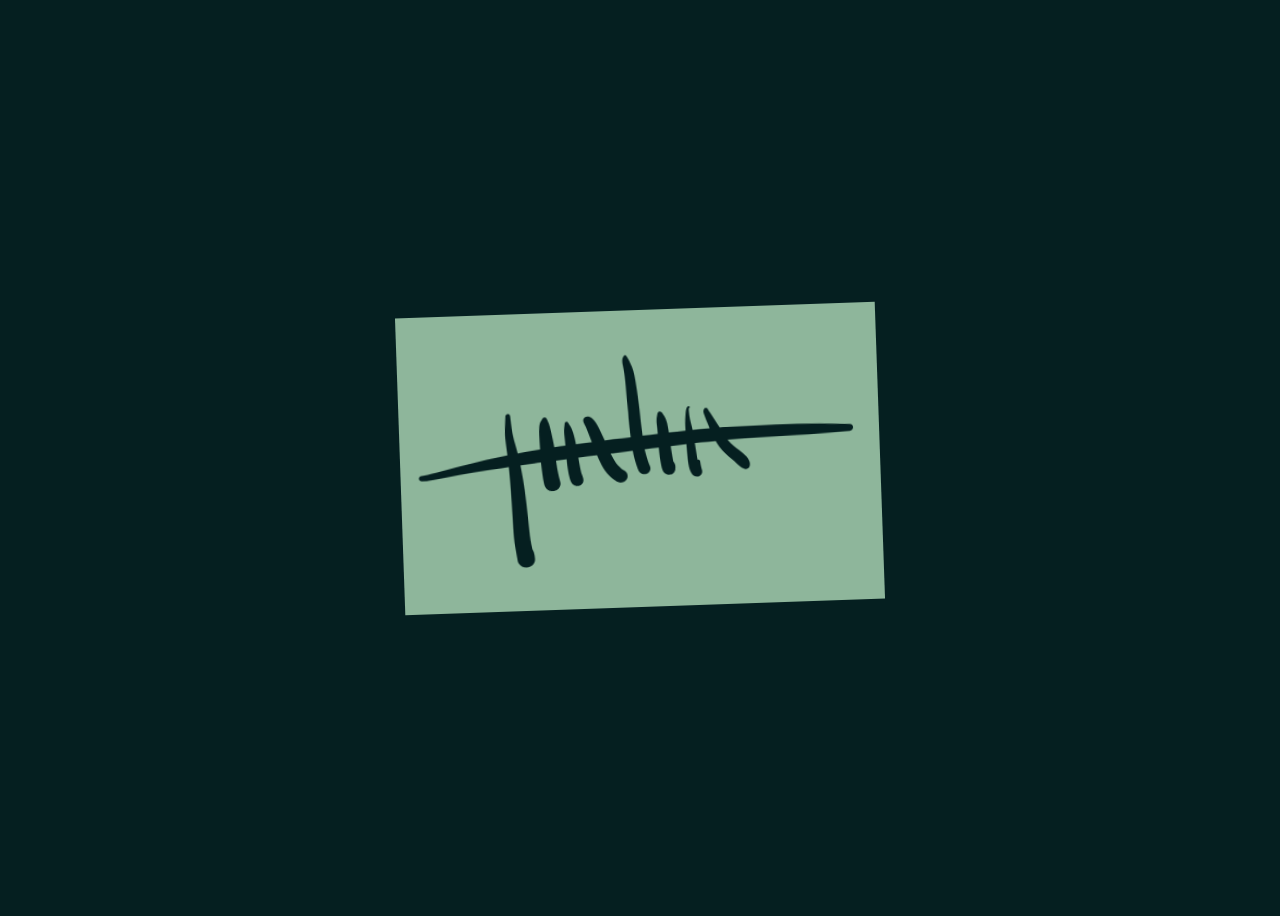
==== index.html @ 28f41bd2 "Made some fireflies!" ====
<!DOCTYPE html>
<html lang="en">

<head>
  <meta charset="UTF-8">
  <meta http-equiv="X-UA-Compatible" content="IE=edge">
  <meta name="viewport" content="width=device-width, initial-scale=1.0">
  <title>Visitekaartje van Justus Sturkenboom</title>

  <meta name="description" content="Visitekaartje van Justus Sturkenboom" />
  <link rel="canonical" href="https://justus.fdnd.nl/" />
  <meta name="robots" content="index, follow" />

  <link rel="stylesheet" href="">
  <link rel="stylesheet" href="./styles/style.css">

  <meta property="og:title" content="Visitekaartje van Justus Sturkenboom" />
  <meta property="og:description" content="Visitekaartje van Justus Sturkenboom" />
  <meta property="og:site_name" content="justus.fdnd.nl" />
  <meta property="og:url" content="https://justus.fdnd.nl" />
  <meta property="og:type" content="website" />
</head>

<body>

  <main>
    <article>

      <section>
        <img src="./assets/justus.svg" alt="De letters van het woord 'justus' op stylistische wijze gepresenteerd.. wow!">
      </section>

      <section>
        <h1>Justus Sturkenboom</h1>
        <p>Informaticus - Filosoof</p>
        <a href="mailto:j.p.sturkenboom@hva.nl">j.p.sturkenboom@hva.nl</a>
        <a href="tel:+31621157954">+316 2115 7954</a>
      </section>

    </article>
  </main>

  <script src="./scripts/main.js"></script>
</body>

</html>
---- styles/style.css ----
body {
  box-sizing: border-box;
  display: flex;
  background: #051F20;
  color: #051F20;
  min-height: 100vh;
  flex-flow: column nowrap;
  align-items: center;
  justify-content: center;
}

main {
  background-color: transparent;
  width: 30em;
  height: 18.541em;
  perspective: 1000px;
}

article {
  position: relative;
  width: 100%;
  height: 100%;
  text-align: center;
  transition: transform 0.2s ease-out;
  transform-style: preserve-3d;
}

main:hover article {
  transform: rotateY(180deg);
}

main:active article {
  transform: rotateY(180deg) rotateZ(2deg);
}

main section {
  position: absolute;
  width: 100%;
  height: 100%;
  display: flex;
  flex-flow: column nowrap;
  align-items: center;
  justify-content: center;
  backface-visibility: hidden;
}

main section:nth-of-type(1) {
  background: #8EB69B;
  transition: transform 0.4s;
  transform-style: preserve-3d;
  transform: rotateZ(-2deg);
}

main section:nth-of-type(2) {
  background: #DAF1DE;
  transform: rotateY(180deg) rotateZ(2deg);
}

main section h1,
main section p,
main section a {
  padding: .2em;
  margin: 0;
  font-size: 1.4em;
  color: #051F20;
}

.firefly {
  position: fixed;
  left: 50%;
  top: 50%;
  width: 0.4vw;
  height: 0.4vw;
  pointer-events: none;
  z-index: -5;
}

.firefly::before,
.firefly::after {
  content: '';
  position: absolute;
  width: 100%;
  height: 100%;
  border-radius: 50%;
  transform-origin: -10vw;
}

.firefly::before {
  background: black;
  opacity: 0.4;
  animation-name: drift;
  animation-duration: 5000ms;
  animation-timing-function: ease;
  animation-direction: normal;
  animation-iteration-count: infinite;
}

.firefly::after {
  background: white;
  opacity: 1;
  box-shadow: 0 0 0vw 0vw yellow;
  animation-name: drift, flash;
  animation-duration: 3000ms, 4500ms;
  animation-timing-function: ease, ease;
  animation-direction: normal, normal;
  animation-iteration-count: infinite, infinite;
}

@keyframes drift {
  0% {
    transform: rotate(0deg);
  }
  100% {
    transform: rotate(360deg);
  }
}

@keyframes flash {
  0% {
    opacity: 0;
    box-shadow: 0 0 0vw 0vw yellow;
  }
  5% {
    opacity: 1;
    box-shadow: 0 0 2vw 0.4vw yellow;
  }
  30% {
    opacity: 0;
    box-shadow: 0 0 0vw 0vw yellow;
  }
  100% {
    opacity: 0;
    box-shadow: 0 0 0vw 0vw yellow;
  }
}
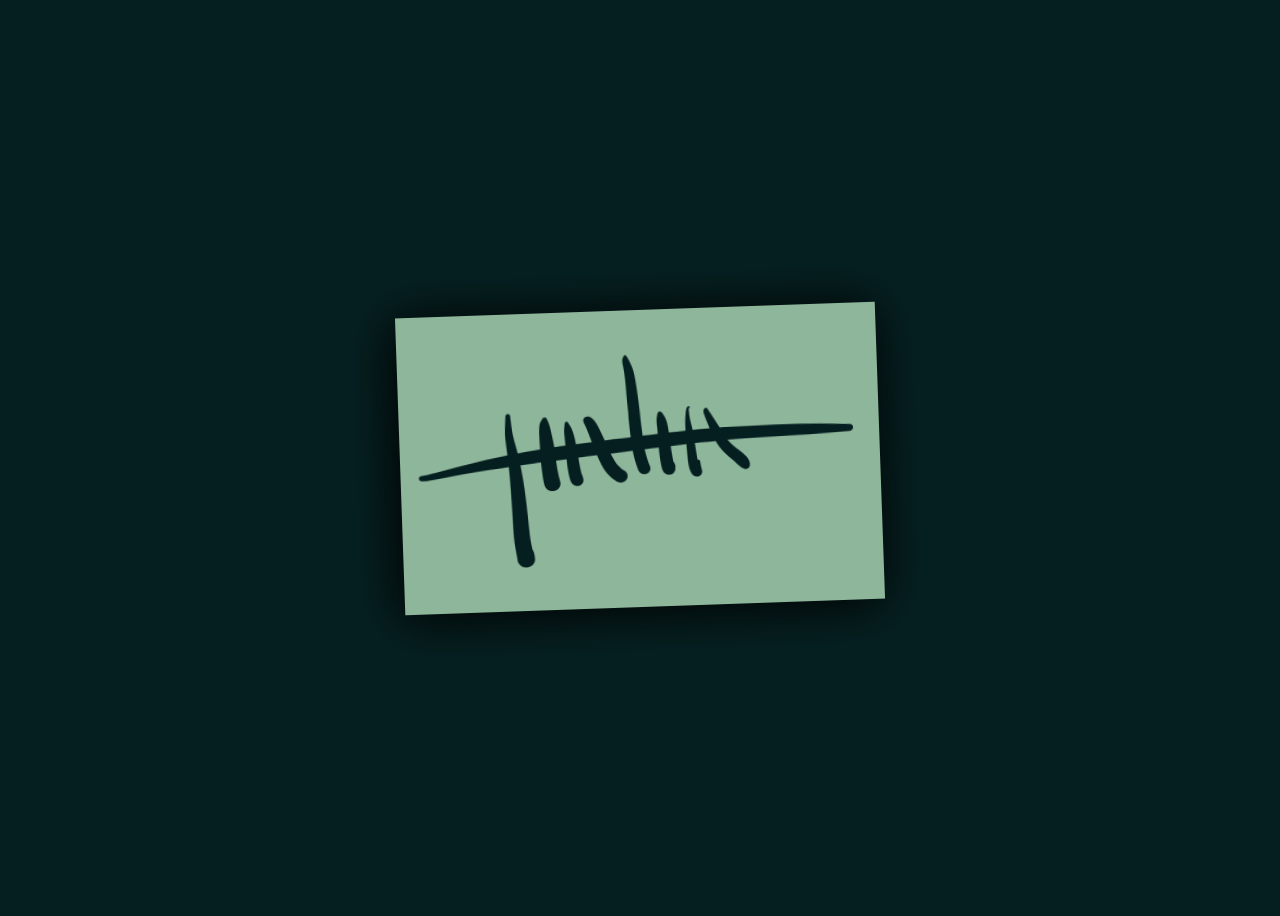
==== commit cb134abc: "shadow and some tweaking" ====
--- a/index.html
+++ b/index.html
@@ -11,7 +11,9 @@
   <link rel="canonical" href="https://justus.fdnd.nl/" />
   <meta name="robots" content="index, follow" />
 
-  <link rel="stylesheet" href="">
+  <link rel="preconnect" href="https://fonts.googleapis.com">
+  <link rel="preconnect" href="https://fonts.gstatic.com" crossorigin>
+  <link href="https://fonts.googleapis.com/css2?family=EB+Garamond&display=swap" rel="stylesheet">
   <link rel="stylesheet" href="./styles/style.css">
 
   <meta property="og:title" content="Visitekaartje van Justus Sturkenboom" />
@@ -33,8 +35,8 @@
       <section>
         <h1>Justus Sturkenboom</h1>
         <p>Informaticus - Filosoof</p>
-        <a href="mailto:j.p.sturkenboom@hva.nl">j.p.sturkenboom@hva.nl</a>
-        <a href="tel:+31621157954">+316 2115 7954</a>
+        <p>j.p.sturkenboom@hva.nl</p>
+        <p>+316 2115 7954</p>
       </section>
 
     </article>
--- a/styles/style.css
+++ b/styles/style.css
@@ -2,6 +2,7 @@
   box-sizing: border-box;
   display: flex;
   background: #051F20;
+  font-family: 'EB Garamond', serif;
   color: #051F20;
   min-height: 100vh;
   flex-flow: column nowrap;
@@ -14,6 +15,7 @@
   width: 30em;
   height: 18.541em;
   perspective: 1000px;
+  user-select: none;
 }
 
 article {
@@ -42,6 +44,7 @@
   align-items: center;
   justify-content: center;
   backface-visibility: hidden;
+  box-shadow: -.2em .2em 3em .1em #000;
 }
 
 main section:nth-of-type(1) {
@@ -97,7 +100,7 @@
 
 .firefly::after {
   background: white;
-  opacity: 1;
+  opacity: 0;
   box-shadow: 0 0 0vw 0vw yellow;
   animation-name: drift, flash;
   animation-duration: 3000ms, 4500ms;
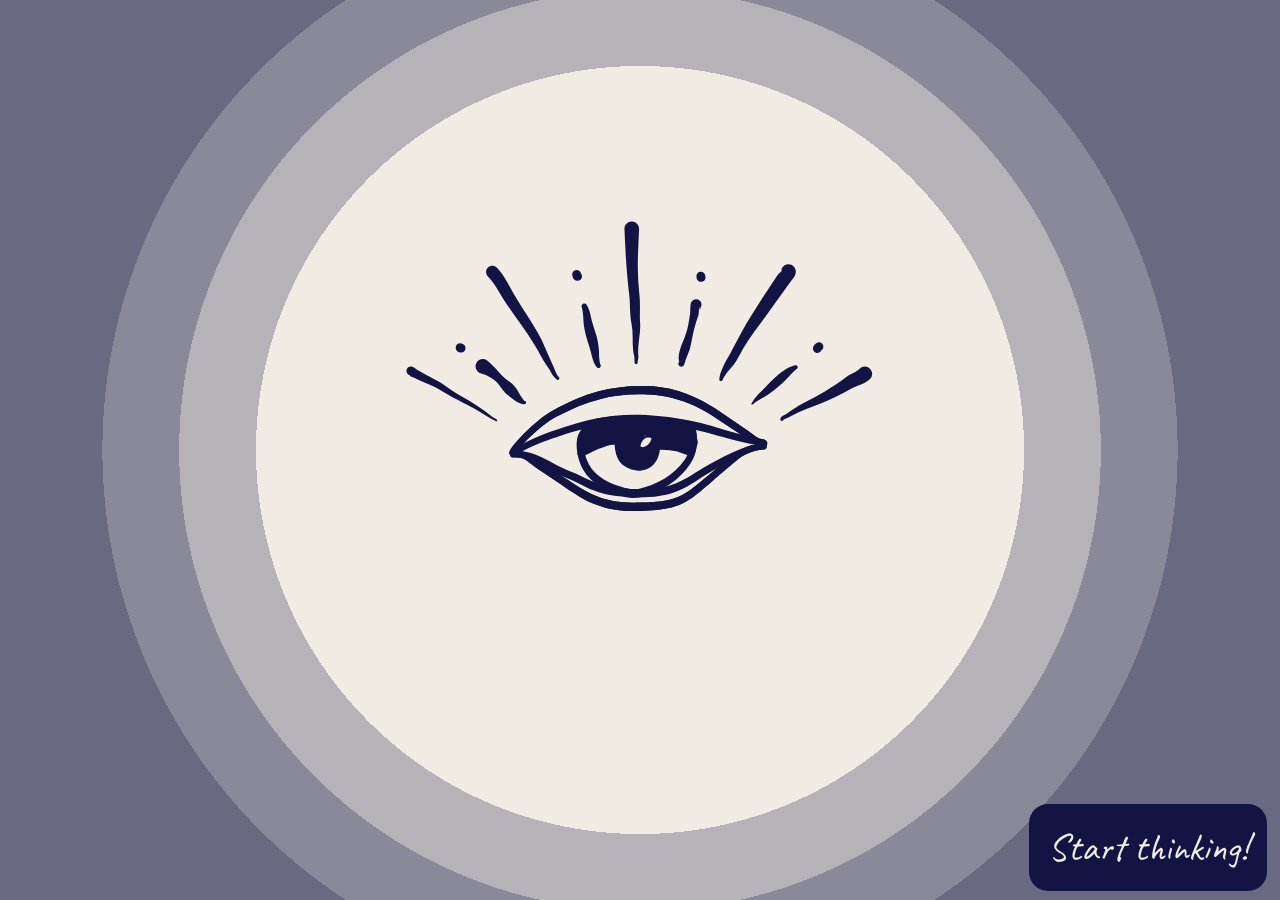
==== commit 155c0751: "Put too much time is this new version..." ====
--- a/index.html
+++ b/index.html
@@ -1,48 +1,353 @@
 <!DOCTYPE html>
-<html lang="en">
-
-<head>
-  <meta charset="UTF-8">
-  <meta http-equiv="X-UA-Compatible" content="IE=edge">
-  <meta name="viewport" content="width=device-width, initial-scale=1.0">
-  <title>Visitekaartje van Justus Sturkenboom</title>
-
-  <meta name="description" content="Visitekaartje van Justus Sturkenboom" />
-  <link rel="canonical" href="https://justus.fdnd.nl/" />
-  <meta name="robots" content="index, follow" />
-
-  <link rel="preconnect" href="https://fonts.googleapis.com">
-  <link rel="preconnect" href="https://fonts.gstatic.com" crossorigin>
-  <link href="https://fonts.googleapis.com/css2?family=EB+Garamond&display=swap" rel="stylesheet">
-  <link rel="stylesheet" href="./styles/style.css">
-
-  <meta property="og:title" content="Visitekaartje van Justus Sturkenboom" />
-  <meta property="og:description" content="Visitekaartje van Justus Sturkenboom" />
-  <meta property="og:site_name" content="justus.fdnd.nl" />
-  <meta property="og:url" content="https://justus.fdnd.nl" />
-  <meta property="og:type" content="website" />
-</head>
-
-<body>
-
-  <main>
-    <article>
-
-      <section>
-        <img src="./assets/justus.svg" alt="De letters van het woord 'justus' op stylistische wijze gepresenteerd.. wow!">
-      </section>
-
-      <section>
-        <h1>Justus Sturkenboom</h1>
-        <p>Informaticus - Filosoof</p>
-        <p>j.p.sturkenboom@hva.nl</p>
-        <p>+316 2115 7954</p>
-      </section>
-
-    </article>
-  </main>
-
-  <script src="./scripts/main.js"></script>
-</body>
-
-</html>+<html lang="nl">
+  <head>
+    <meta charset="UTF-8" />
+    <meta http-equiv="X-UA-Compatible" content="IE=edge" />
+    <meta name="viewport" content="width=device-width, initial-scale=1.0" />
+    <title>Visitekaartje van Justus Sturkenboom</title>
+
+    <meta name="description" content="Visitekaartje van Justus Sturkenboom" />
+    <meta name="robots" content="index, follow" />
+    <meta property="og:title" content="Visitekaartje van Justus Sturkenboom" />
+    <meta property="og:description" content="Visitekaartje van Justus Sturkenboom" />
+    <meta property="og:locale" content="nl_NL" />
+    <meta property="og:site_name" content="justus.fdnd.nl" />
+    <meta property="og:url" content="https://justus.fdnd.nl" />
+    <meta property="og:type" content="website" />
+
+    <link rel="canonical" href="https://justus.fdnd.nl/" />
+    <link rel="preconnect" href="https://fonts.googleapis.com" />
+    <link rel="preconnect" href="https://fonts.gstatic.com" crossorigin />
+    <link href="https://fonts.googleapis.com/css2?family=Caveat:wght@400;700&display=swap" rel="stylesheet" />
+    <link rel="stylesheet" href="./assets/style.css" />
+
+    <script src="./assets/scripts/main.js" defer></script>
+  </head>
+  <body>
+    <header>
+      <svg
+        viewBox="0 0 160 157"
+        style="
+          fill-rule: evenodd;
+          clip-rule: evenodd;
+          stroke-linecap: round;
+          stroke-linejoin: round;
+          stroke-miterlimit: 0.726744;
+        ">
+        <g transform="matrix(1,0,0,1,-18,-17)">
+          <g id="eye">
+            <g id="closed" transform="matrix(1,0,0,1,-51.7311,-44.2317)">
+              <g id="eyelid-closed">
+                <path
+                  d="M191.759,137.332C192.187,137.26 192.632,137.46 192.854,137.861C192.997,138.116 193.018,138.379 192.948,138.645C192.901,138.825 192.788,139.116 192.399,139.312C192.357,139.334 192.258,139.382 192.091,139.41C192.067,139.414 192.014,139.421 191.936,139.429C191.792,139.444 191.492,139.475 191.076,139.535C189.443,139.774 185.982,140.481 183.305,142.678C173.643,150.61 169.662,154.925 165.264,157.326C161.547,159.356 157.538,160.085 149.737,160.384C143.171,160.568 138.655,159.801 134.505,158.12C128.88,155.842 123.945,151.845 115.26,146.221C112.945,144.72 111.879,143.425 110.279,142.655C109.389,142.226 108.316,141.988 106.692,141.974C106.072,141.974 105.568,141.47 105.568,140.85C105.568,140.23 106.072,139.726 106.692,139.726C108.761,139.708 110.125,140.029 111.268,140.556C112.956,141.333 114.114,142.643 116.564,144.172C125.14,149.53 130.018,153.36 135.539,155.528C139.395,157.042 143.574,157.718 149.649,157.516C156.844,157.351 160.564,156.821 164.019,155.004C168.362,152.721 172.3,148.528 181.882,140.917C184.074,139.176 186.689,138.269 188.701,137.81C189.994,137.514 191.03,137.4 191.525,137.353C191.621,137.344 191.717,137.335 191.759,137.332Z"
+                  style="fill: rgb(19, 20, 68)" />
+                <g transform="matrix(-1,-1.22465e-16,1.22465e-16,-1,298.083,278.261)">
+                  <path
+                    d="M110.382,140.322C109.83,140.502 109.236,140.199 109.056,139.647C108.877,139.095 109.179,138.501 109.731,138.322C111.766,137.64 113.938,136.72 116.174,135.638C119.205,134.172 122.349,132.408 125.423,130.53C129.324,128.146 132.227,125.815 136.565,124.287C139.755,123.164 143.712,122.469 149.385,122.524C155.384,122.642 159.296,123.296 162.364,124.249C166.76,125.615 169.385,127.595 174.1,129.424C177.373,130.699 180.703,133.149 184.43,134.72C186.585,135.628 188.88,136.234 191.4,136.039C192.018,135.985 192.563,136.443 192.617,137.061C192.671,137.679 192.213,138.224 191.595,138.278C189.421,138.488 187.381,138.19 185.439,137.609C180.931,136.26 176.999,133.277 173.174,131.87C168.502,130.144 165.882,128.252 161.54,126.948C158.647,126.079 154.972,125.475 149.333,125.38C144.076,125.238 140.394,125.793 137.419,126.783C133.241,128.173 130.439,130.386 126.664,132.602C123.492,134.465 120.249,136.209 117.127,137.652C114.783,138.736 112.509,139.651 110.382,140.322Z"
+                    style="fill: rgb(19, 20, 68)" />
+                </g>
+                <path
+                  d="M190.625,135.785C190.785,135.801 191.874,135.91 192.254,136.077C192.868,136.347 193.182,136.801 193.177,137.422C193.177,138.043 192.674,138.546 192.053,138.546C191.703,138.546 191.39,138.385 191.184,138.134C190.996,138.117 190.707,138.092 190.526,138.073C190.173,138.038 189.865,137.957 189.651,137.852C189.114,137.59 188.376,137.143 187.617,136.655C186.536,135.959 185.41,135.176 184.818,134.767L176.139,128.997C173.292,127.112 169.548,124.793 164.807,123.076C161.253,121.789 157.134,120.839 152.399,120.689C146.405,120.43 141.234,120.982 136.421,122.189C131.203,123.498 126.402,125.57 121.434,128.216C119.758,129.109 118.165,130.176 116.661,131.338C115.114,132.533 113.658,133.827 112.3,135.135C111.255,136.141 110.005,137.438 108.996,138.598C108.148,139.572 107.441,140.394 107.333,140.807C107.189,141.37 106.616,141.71 106.054,141.567C105.492,141.424 105.151,140.851 105.294,140.288C105.41,139.819 105.978,138.901 106.825,137.845C107.92,136.48 109.474,134.796 110.739,133.539C112.134,132.153 113.631,130.781 115.225,129.509C116.815,128.24 118.502,127.074 120.28,126.09C125.396,123.259 130.35,121.029 135.75,119.591C140.785,118.25 146.208,117.603 152.506,117.794C157.573,118.006 161.977,119.056 165.765,120.484C170.718,122.35 174.611,124.849 177.568,126.876L186.186,132.821C186.758,133.23 187.845,134.015 188.891,134.714C189.533,135.143 190.158,135.542 190.625,135.785Z"
+                  style="fill: rgb(19, 20, 68)" />
+              </g>
+              <g id="burst-lower" transform="matrix(-1,-1.22465e-16,1.22465e-16,-1,298.88,279.508)">
+                <g transform="matrix(1,0,0,1,-0.452143,19.6418)">
+                  <path
+                    d="M149.462,89.957C149.557,90.248 149.398,90.561 149.108,90.656C148.817,90.75 148.504,90.592 148.409,90.301L148.322,88.196C148.111,87.428 147.984,86.643 147.898,85.84C147.586,82.909 147.973,79.812 147.37,76.963C147.162,75.914 147.019,74.857 146.943,73.789C146.778,71.479 146.873,69.145 146.555,66.861C146.305,65.006 146.147,63.138 145.979,61.265C145.813,59.408 145.648,57.551 145.523,55.683C145.275,51.988 145.117,48.287 144.949,44.59C144.949,43.21 146.069,42.09 147.449,42.09C148.829,42.09 149.949,43.21 149.949,44.59C149.754,48.98 149.471,53.376 149.501,57.766C149.52,60.671 149.697,63.562 149.998,66.431C150.127,67.488 150.19,68.554 150.214,69.624C150.236,70.574 150.244,71.527 150.232,72.479C150.216,73.84 150.162,75.194 150.286,76.547C150.513,79.568 149.726,82.711 149.627,85.776C149.603,86.5 149.611,87.212 149.701,87.921C149.722,88.087 149.731,88.284 149.708,88.497C149.651,89.021 149.394,89.682 149.462,89.957Z"
+                    style="fill: rgb(19, 20, 68)" />
+                </g>
+                <g transform="matrix(1,0,0,1,-0.452143,19.6418)">
+                  <path
+                    d="M170.981,71.29C170.958,71.277 170.932,71.264 170.902,71.25C170.663,71.143 170.519,71.451 170.426,71.897C170.311,71.976 170.186,72.042 170.053,72.092C170.171,72.058 170.293,72.019 170.411,71.974C170.269,72.722 170.257,73.789 170.186,73.984C169.696,75.493 169.164,76.976 168.751,78.518C168.566,79.21 168.422,79.914 168.277,80.622C167.94,82.267 167.649,83.926 167.23,85.615L165.881,89.001C165.807,89.233 165.54,90.238 165.393,90.623C164.8,92.165 163.509,91.478 163.381,90.885C163.29,90.644 163.298,90.391 163.384,90.168C163.496,90.175 163.541,90.059 163.55,89.887C163.658,89.758 163.799,89.654 163.967,89.591C163.984,89.584 164.002,89.578 164.019,89.573C163.85,89.606 163.676,89.683 163.551,89.879C163.569,89.467 163.385,88.744 163.388,88.586C163.421,87.879 163.527,87.178 163.696,86.473C163.846,85.844 164.069,85.232 164.245,84.62C165.016,82.774 165.751,80.982 166.268,79.129C166.481,78.367 166.637,77.593 166.782,76.82C167.005,75.638 167.155,74.459 167.354,73.276C167.409,72.894 167.361,70.862 167.553,70.092C167.862,68.856 168.902,68.655 169.413,68.618C170.405,68.618 171.209,69.423 171.209,70.414C171.209,70.732 171.126,71.031 170.981,71.29ZM163.533,89.908C163.538,89.898 163.545,89.888 163.551,89.879C163.551,89.881 163.55,89.884 163.55,89.887C163.544,89.894 163.538,89.901 163.533,89.908ZM163.533,89.908C163.516,89.937 163.501,89.967 163.487,90C163.483,90.009 163.464,90.026 163.441,90.047C163.468,89.998 163.498,89.952 163.533,89.908ZM163.384,90.168C163.383,90.168 163.382,90.168 163.381,90.168C163.311,90.162 163.386,90.096 163.441,90.047C163.419,90.086 163.401,90.127 163.384,90.168ZM170.981,71.29C171.352,71.51 170.922,71.783 170.411,71.974C170.416,71.948 170.421,71.922 170.426,71.897C170.654,71.74 170.845,71.533 170.981,71.29ZM164.471,89.538C164.586,89.555 164.697,89.592 164.799,89.648C164.684,89.575 164.572,89.542 164.471,89.538ZM169.509,72.207C169.477,72.209 169.445,72.21 169.413,72.21C169.439,72.211 169.471,72.211 169.509,72.207Z"
+                    style="fill: rgb(19, 20, 68)" />
+                </g>
+                <g transform="matrix(1,0,0,1,-0.452143,19.6418)">
+                  <path
+                    d="M198.341,59.164C198.342,59.179 198.343,59.191 198.343,59.202C198.343,59.189 198.343,59.175 198.343,59.162C198.601,58.876 198.731,58.618 198.488,58.478C198.476,58.472 198.465,58.466 198.454,58.462C198.77,57.443 199.721,56.702 200.843,56.702C202.223,56.702 203.343,57.822 203.343,59.202C203.338,59.661 203.202,60.333 202.768,61.036C202.368,61.684 201.568,62.549 201.227,63.042L196.503,69.573C194.972,71.738 193.422,73.911 191.843,76.073C190.288,78.203 188.681,80.292 187.231,82.495C185.999,84.367 184.871,86.302 183.822,88.278C183.354,89.17 182.793,90.124 182.097,91.016C181.165,92.212 180.059,93.284 179.269,94.48C178.926,94.999 178.619,95.494 178.411,96.028C178.338,96.343 178.023,96.539 177.708,96.466C177.393,96.393 177.197,96.078 177.271,95.763C177.382,94.486 177.857,93.187 178.461,91.849C178.86,90.963 179.286,90.082 179.767,89.238C180.229,88.425 180.744,87.673 181.104,86.92C181.782,85.525 182.536,84.169 183.267,82.8C184.359,80.755 185.422,78.701 186.608,76.706C188.563,73.418 190.686,70.241 192.685,67.027L197.151,60.325C197.323,60.056 197.967,59.58 198.341,59.164ZM198.341,59.164C198.328,58.953 198.239,58.386 198.454,58.462C198.386,58.684 198.347,58.919 198.343,59.162C198.343,59.163 198.342,59.164 198.341,59.164Z"
+                    style="fill: rgb(19, 20, 68)" />
+                </g>
+                <g transform="matrix(0.983055,0,0,0.969758,1.86673,23.4848)">
+                  <path
+                    d="M189.195,103.289C189.197,103.266 189.206,103.24 189.224,103.212C189.416,102.908 189.825,102.216 190.057,101.89C190.364,101.461 190.682,101.063 191.03,100.661C191.541,100.071 192.085,99.539 192.634,98.991C193.522,98.201 194.474,97.081 195.583,95.944C196.577,94.924 197.638,93.847 198.763,92.922C199.236,92.533 199.728,92.191 200.224,91.877C201.612,90.998 202.929,90.36 204.112,89.998C204.469,89.819 204.903,89.968 205.08,90.331C205.256,90.694 205.109,91.133 204.751,91.312C203.613,92.119 202.554,93.514 201.221,94.888C200.436,95.697 199.557,96.466 198.706,97.229C197.955,97.903 197.197,98.539 196.464,99.111C195.581,99.8 194.736,100.376 193.98,100.836L190.86,102.716C190.549,102.937 189.965,103.436 189.696,103.648C189.37,103.906 189.069,103.671 189.064,103.631C189.023,103.498 189.081,103.356 189.195,103.289Z"
+                    style="fill: rgb(19, 20, 68)" />
+                </g>
+                <g transform="matrix(1,0,0,1,-0.452143,19.6418)">
+                  <path
+                    d="M199.18,109.54C199.154,109.845 198.886,110.071 198.582,110.046C198.277,110.021 198.051,109.753 198.076,109.448C198.085,109.058 198.302,108.758 198.625,108.503C198.984,108.218 199.566,108.032 199.954,107.778C201.098,107.03 202.22,106.237 203.377,105.492C204.175,104.978 204.985,104.497 205.822,104.063C208.353,102.75 210.891,101.374 213.369,99.901C215.836,98.435 218.209,96.875 220.427,95.195C221.477,94.4 222.989,93.742 224.236,92.966C224.572,92.757 224.859,92.517 225.083,92.264C226.059,91.289 227.643,91.289 228.619,92.264C229.594,93.24 229.594,94.824 228.619,95.8C228.041,96.312 227.334,96.788 226.515,97.17C225.298,97.739 223.839,98.144 222.798,98.751C220.769,99.934 218.651,101.026 216.46,102.04C213.268,103.517 209.976,104.834 206.708,106.057C205.885,106.366 205.081,106.722 204.285,107.108C203.053,107.706 201.849,108.356 200.629,108.959L199.18,109.54Z"
+                    style="fill: rgb(19, 20, 68)" />
+                </g>
+                <g transform="matrix(1,0,0,1,-0.452143,19.6418)">
+                  <path
+                    d="M136.753,90.818C136.999,91.173 136.91,91.662 136.555,91.908C136.199,92.154 135.711,92.065 135.465,91.709C135.03,91.231 134.67,90.441 134.344,89.557C133.94,88.46 133.665,87.233 133.453,86.421C133.238,85.449 132.893,84.504 132.592,83.529C132.283,82.526 131.976,81.515 131.715,80.501C131.477,79.576 131.306,78.647 131.157,77.731C130.965,76.32 130.975,74.624 130.779,73.088C130.701,72.477 130.62,71.898 130.426,71.39C130.191,70.921 130.382,70.35 130.85,70.116C131.319,69.882 131.89,70.072 132.124,70.541C132.498,71.135 132.772,71.836 133.014,72.593C133.48,74.054 133.73,75.719 134.15,77.065C134.386,77.901 134.695,78.727 134.962,79.579C135.236,80.45 135.502,81.332 135.71,82.225C136.003,83.488 136.177,84.759 136.264,86.02C136.287,86.806 136.296,87.983 136.413,89.073C136.486,89.759 136.538,90.396 136.753,90.818Z"
+                    style="fill: rgb(19, 20, 68)" />
+                </g>
+                <g transform="matrix(1,0,0,1,-0.452143,19.6418)">
+                  <path
+                    d="M122.588,95.116C122.817,95.318 122.839,95.668 122.637,95.897C122.435,96.127 122.085,96.149 121.856,95.947C121.408,95.608 121.051,95.198 120.725,94.756C120.054,93.847 119.59,92.773 118.916,91.854C118.354,91.08 117.845,90.279 117.36,89.456C116.281,87.624 115.344,85.714 114.179,83.924C111.567,79.632 108.508,75.673 105.678,71.525C104.956,70.467 104.257,69.393 103.574,68.305C102.619,66.773 101.663,65.046 100.582,63.452C99.926,62.485 99.219,61.572 98.427,60.804C97.593,59.971 97.593,58.617 98.427,57.783C99.26,56.95 100.614,56.95 101.447,57.783C102.41,58.778 103.271,59.942 104.053,61.182C105.109,62.858 106.033,64.665 106.96,66.273C109.144,70.097 111.633,73.701 113.915,77.44C114.915,79.079 115.863,80.746 116.757,82.451L120.475,90.88C121.011,91.899 121.315,93.041 121.849,94.05C122.052,94.433 122.278,94.798 122.588,95.116Z"
+                    style="fill: rgb(19, 20, 68)" />
+                </g>
+                <g transform="matrix(1,0,0,1,-0.452143,19.6418)">
+                  <path
+                    d="M71.871,94.506C71.183,94.362 70.666,93.752 70.666,93.021C70.666,92.184 71.346,91.504 72.183,91.504C72.487,91.515 72.867,91.587 73.254,91.805C73.681,92.045 74.206,92.542 74.573,92.744C75.67,93.345 76.807,94.028 77.956,94.652C78.43,94.91 78.903,95.158 79.376,95.383C80.374,95.854 81.327,96.399 82.256,96.991C83.589,97.84 84.874,98.772 86.193,99.664C86.998,100.209 87.814,100.728 88.647,101.224C90.628,102.403 92.662,103.485 94.6,104.759C95.535,105.389 96.451,106 97.347,106.641C98.249,107.285 99.128,107.955 100.005,108.676C100.326,108.941 100.924,109.109 101.237,109.359C101.416,109.501 101.536,109.661 101.57,109.846C101.613,110.026 101.5,110.207 101.32,110.249C101.139,110.292 100.958,110.179 100.916,109.999L99.501,109.348C98.766,108.846 98.029,108.383 97.288,107.928C96.169,107.241 95.042,106.584 93.879,105.913C93.041,105.414 92.191,104.945 91.331,104.495C89.281,103.421 87.195,102.437 85.192,101.266C83.83,100.481 82.499,99.655 81.127,98.915C80.244,98.439 79.344,98.006 78.407,97.644C77.876,97.439 77.343,97.21 76.809,96.97C75.614,96.434 74.426,95.838 73.285,95.32C72.908,95.149 71.727,94.936 71.871,94.506ZM72.178,94.539C72.18,94.539 72.182,94.539 72.183,94.539C72.182,94.539 72.18,94.539 72.178,94.539Z"
+                    style="fill: rgb(19, 20, 68)" />
+                </g>
+                <g transform="matrix(1,0,0,1,-0.452143,19.6418)">
+                  <path
+                    d="M111.029,103.252C111.331,103.34 111.505,103.656 111.418,103.958C111.33,104.26 111.014,104.434 110.712,104.346C109.83,104.325 108.944,103.911 107.978,103.333C106.831,102.647 105.808,101.684 104.929,101.079C104.574,100.717 104.192,100.364 103.851,99.962C103.099,99.076 102.514,98.035 101.703,97.133C101.429,96.828 101.13,96.541 100.81,96.282C99.854,95.507 98.798,94.931 97.723,94.409C97.027,94.071 96.323,93.895 95.602,93.695C94.368,93.078 93.867,91.575 94.484,90.341C95.102,89.107 96.604,88.606 97.839,89.223C99.407,90.385 100.717,91.825 102.1,93.368C102.625,93.954 103.159,94.538 103.741,95.071C104.651,95.905 105.691,96.531 106.57,97.324C106.947,97.664 107.279,98.039 107.627,98.381C107.955,98.82 108.332,99.322 108.686,99.904C109.124,100.624 109.484,101.383 109.966,102.045C110.328,102.542 110.601,102.994 111.029,103.252Z"
+                    style="fill: rgb(19, 20, 68)" />
+                </g>
+                <g transform="matrix(1,0,0,1,-0.452143,19.6418)">
+                  <path
+                    d="M210.671,85.349C210.762,85.091 210.998,84.924 211.223,84.755"
+                    style="fill: none; stroke: rgb(19, 20, 68); stroke-width: 3.03px" />
+                </g>
+                <g transform="matrix(1,0,0,1,-0.452143,19.6418)">
+                  <path
+                    d="M171.073,61.149C170.939,61.025 170.985,60.878 170.985,60.698"
+                    style="fill: none; stroke: rgb(19, 20, 68); stroke-width: 3.03px" />
+                </g>
+                <g transform="matrix(1,0,0,1,-0.452143,19.6418)">
+                  <path
+                    d="M128.99,60.77C128.698,60.77 128.754,60.344 128.652,60.14"
+                    style="fill: none; stroke: rgb(19, 20, 68); stroke-width: 3.03px" />
+                </g>
+                <g transform="matrix(1,0,0,1,-0.452143,19.6418)">
+                  <path
+                    d="M89.301,85.245C89.116,85.272 89.093,85.233 88.963,85.103"
+                    style="fill: none; stroke: rgb(19, 20, 68); stroke-width: 3.03px" />
+                </g>
+              </g>
+            </g>
+            <g id="open" transform="matrix(1,0,0,1,-51.7311,-44.2317)">
+              <g id="retina">
+                <path
+                  d="M132.552,132.993C132.484,133.081 132.323,133.291 132.223,133.438C131.954,133.83 131.689,134.222 131.493,134.423C130.837,135.095 130.645,136.143 130.613,137.254C130.558,139.116 131.057,141.179 131.533,142.55C132.412,145.087 133.987,147.016 135.923,148.516C137.947,150.085 140.37,151.182 142.857,151.987C143.963,152.356 145.328,152.787 146.673,152.973C147.459,153.082 148.236,153.118 148.934,152.95C152.275,152.155 155.357,151.039 158.095,149.386C160.801,147.753 163.174,145.603 165.132,142.738C165.807,141.75 166.256,140.728 166.536,139.657C166.827,138.545 166.945,137.385 166.959,136.165C166.964,135.71 167.001,135.19 166.964,134.705C166.946,134.48 166.923,134.262 166.837,134.084C166.709,133.82 166.588,133.009 166.58,132.692C166.568,132.255 166.744,132.001 166.777,131.957C166.998,131.653 167.27,131.545 167.518,131.52C167.74,131.498 167.982,131.527 168.221,131.692C168.294,131.741 168.555,131.884 168.662,132.323C168.691,132.438 168.701,132.554 168.692,132.666L168.769,133.19C168.913,133.49 169.008,133.831 169.066,134.195C169.168,134.829 169.139,135.55 169.146,136.165C169.162,137.574 169.049,138.916 168.742,140.208C168.426,141.536 167.901,142.81 167.096,144.048C164.998,147.273 162.42,149.714 159.462,151.593C156.533,153.453 153.224,154.752 149.621,155.697C148.597,155.962 147.45,155.977 146.291,155.827C144.759,155.628 143.205,155.139 141.946,154.72C139.165,153.766 136.465,152.474 134.224,150.663C131.931,148.811 130.104,146.433 129.118,143.355C128.603,141.743 128.097,139.323 128.214,137.154C128.308,135.408 128.807,133.824 129.863,132.794C130.153,132.511 130.599,131.736 130.995,131.354C131.4,130.963 131.833,130.806 132.176,130.81C132.797,130.81 133.3,131.313 133.3,131.934C133.3,132.422 132.988,132.838 132.552,132.993ZM166.897,133.325C166.799,133.226 166.719,133.107 166.666,132.972C166.731,133.142 166.82,133.253 166.897,133.325Z"
+                  style="fill: rgb(19, 20, 68)" />
+                <path
+                  d="M130.026,140.733C130.013,140.806 129.994,140.844 129.968,140.844C129.986,140.805 130.005,140.768 130.026,140.733ZM130.026,140.733C130.145,140.088 129.837,136.763 130.333,133.998C130.434,133.431 131.839,131.652 132.249,131.241C133.489,130.001 137.596,129.657 139.35,129.427C141.204,129.184 144.112,129.146 145.962,129.146C147.523,129.146 149.671,129.213 151.226,129.213C152.507,129.213 154.546,129.676 155.821,129.676C156.975,129.676 160.886,130.316 161.993,130.508C166.542,131.295 167.502,130.007 167.747,135.138C167.802,136.296 168.302,136.687 167.873,137.573C167.402,138.549 167.773,139.325 167.078,140.02C166.815,140.283 163.946,139.068 163.648,138.977C161.792,138.414 158.822,138.012 156.624,138.088C155.955,138.111 155.286,138.436 155.236,138.954C154.942,142.041 153.678,145.108 148.889,145.327C148.505,145.345 145.745,144.862 144.23,143.196C142.367,141.146 142.355,137.479 142.401,136.598C142.408,136.467 139.082,136.748 138.64,136.895C135.886,137.814 134.727,138.38 131.736,139.867C131.012,140.227 130.324,140.251 130.026,140.733ZM151.638,134.334C151.371,134.467 150.948,134.737 150.737,134.878C149.276,135.858 147.459,139.038 150.016,139.896C151.811,140.497 153.702,138.993 154.464,137.538C155.393,135.761 155.393,133.543 151.638,134.334Z"
+                  style="fill: rgb(19, 20, 68)" />
+                <path
+                  d="M128.851,140.187C128.871,140.215 128.887,140.242 128.833,140.234C128.695,140.214 129.006,140.383 128.838,140.38C128.774,140.379 128.931,140.437 128.861,140.439C128.745,140.443 129.089,140.508 128.949,140.524C128.918,140.528 128.967,140.532 128.991,140.536C128.991,140.534 128.992,140.532 128.992,140.53L128.992,140.536C128.992,140.536 128.993,140.536 128.993,140.537C129.008,140.448 129.014,140.309 129.014,140.129C129.03,140.133 129.048,140.137 129.07,140.143C129.225,139.887 129.427,139.687 129.67,139.522C129.724,139.485 129.782,139.451 129.843,139.42C129.841,139.418 129.84,139.417 129.838,139.414C129.82,139.388 129.81,139.447 129.791,139.421C129.713,139.316 129.691,139.565 129.608,139.463C129.514,139.348 129.565,139.631 129.466,139.517C129.376,139.414 129.443,139.678 129.341,139.582C129.3,139.544 129.334,139.648 129.292,139.611C129.171,139.507 129.297,139.804 129.158,139.71C129.107,139.676 129.165,139.785 129.111,139.752C129.044,139.711 129.125,139.849 129.054,139.81C129.031,139.798 129.018,139.795 129.011,139.798C128.996,139.052 128.943,137.895 128.983,136.64C129.013,135.708 129.089,134.727 129.247,133.803C129.295,133.526 129.521,133.028 129.87,132.491C130.386,131.696 131.157,130.743 131.452,130.444C131.963,129.924 132.852,129.489 133.917,129.176C135.686,128.656 137.985,128.422 139.196,128.254C139.978,128.145 140.94,128.07 141.937,128.019C143.358,127.946 144.849,127.921 145.962,127.913L151.226,127.94C151.542,127.938 151.898,127.959 152.278,127.995C153.441,128.105 154.857,128.375 155.821,128.368C156.239,128.364 156.99,128.432 157.85,128.536C159.457,128.73 161.474,129.047 162.224,129.17C163.901,129.447 165.09,129.447 165.938,129.591C166.987,129.77 167.682,130.155 168.205,130.881C168.712,131.585 169.043,132.804 169.167,135.07C169.211,135.885 169.463,136.328 169.477,136.821C169.488,137.235 169.417,137.672 169.166,138.198C169.029,138.484 169.03,138.748 169.002,138.987C168.97,139.253 168.93,139.507 168.859,139.753C168.731,140.203 168.512,140.629 168.102,141.043C167.883,141.264 167.331,141.609 166.479,141.463C165.593,141.311 163.488,140.437 163.229,140.358C162.343,140.086 161.184,139.854 159.99,139.698C158.849,139.549 157.676,139.468 156.673,139.497C156.648,139.498 156.616,139.497 156.582,139.497C156.341,141.358 155.737,143.165 154.441,144.496C153.276,145.692 151.554,146.557 148.95,146.658C148.663,146.669 147.29,146.495 145.853,145.856C144.936,145.449 143.991,144.862 143.276,144.063C142.532,143.231 142.024,142.192 141.702,141.126C141.344,139.941 141.21,138.734 141.17,137.825C140.301,137.872 139.245,137.962 139.02,138.035C137.919,138.392 137.079,138.692 136.27,139.022C135.094,139.502 133.983,140.04 132.243,140.887C131.928,141.041 131.494,141.2 131.211,141.298L131.197,141.276C131.174,141.285 131.146,141.293 131.155,141.317C131.122,141.328 131.091,141.339 131.064,141.348L131.208,141.392C131.2,141.422 131.088,141.398 131.154,141.469C131.208,141.528 131.082,141.479 131.13,141.537C131.171,141.586 131.069,141.541 131.107,141.59C131.225,141.744 130.933,141.586 131.022,141.737C131.127,141.915 130.832,141.706 130.903,141.882C130.924,141.933 130.845,141.87 130.863,141.921C130.887,141.992 130.786,141.901 130.806,141.971C130.835,142.071 130.703,141.936 130.724,142.034C130.754,142.176 130.586,141.973 130.602,142.111C130.623,142.311 130.431,142.002 130.42,142.196C130.41,142.348 130.288,142.104 130.248,142.249C130.24,142.279 130.213,142.229 130.203,142.258C130.18,142.32 130.133,142.213 130.106,142.273C130.068,142.358 130.015,142.203 129.968,142.284C129.483,142.284 129.031,142.04 128.764,141.634C128.498,141.229 128.454,140.716 128.647,140.271C128.739,140.256 128.681,140.185 128.772,140.188C128.804,140.189 128.83,140.188 128.851,140.187ZM131.211,141.298L131.289,141.417L131.208,141.392C131.211,141.384 131.204,141.37 131.18,141.348C131.166,141.335 131.158,141.325 131.155,141.317C131.173,141.311 131.191,141.304 131.211,141.298ZM129.012,139.859C129.004,139.83 128.997,139.803 129.011,139.798C129.011,139.818 129.011,139.839 129.012,139.859ZM129.012,139.859C129.021,139.891 129.031,139.926 129.013,139.936C129.013,139.911 129.012,139.885 129.012,139.859ZM128.851,140.187C128.83,140.157 128.805,140.126 128.856,140.138C128.941,140.158 128.805,140.042 128.884,140.065C128.928,140.078 128.86,140.014 128.902,140.028C129.026,140.069 128.849,139.88 128.961,139.928C128.988,139.94 129.004,139.941 129.013,139.936C129.014,140.005 129.014,140.069 129.014,140.129C128.819,140.085 129.035,140.174 128.851,140.187ZM156.529,139.496C156.447,139.497 156.375,139.506 156.404,139.549C156.449,139.616 156.492,139.577 156.529,139.496ZM131.101,138.909C131.143,138.889 131.186,138.868 131.228,138.847C133.014,137.94 134.156,137.367 135.364,136.851C136.215,136.487 137.1,136.153 138.26,135.756C138.647,135.623 141.039,135.358 142.013,135.336C142.33,135.329 142.559,135.359 142.661,135.382C143.577,135.596 143.647,136.324 143.632,136.663C143.611,137.121 143.619,138.418 143.954,139.784C144.175,140.686 144.538,141.63 145.184,142.329C145.659,142.843 146.295,143.196 146.898,143.452C147.805,143.838 148.648,144.006 148.828,143.997C150.548,143.906 151.71,143.403 152.469,142.602C153.001,142.04 153.331,141.351 153.539,140.609C153.276,140.785 153,140.937 152.714,141.059C151.722,141.482 150.629,141.572 149.586,141.178C147.813,140.501 147.288,139.237 147.511,137.836C147.748,136.347 149.005,134.657 150.127,133.969L151.17,133.393L151.638,135.458L151.407,133.235C153.549,132.684 154.795,133.154 155.467,133.769C156.204,134.443 156.395,135.552 156.173,136.717C156.306,136.697 156.441,136.684 156.575,136.678C157.714,136.633 159.049,136.706 160.346,136.863C161.718,137.029 163.048,137.292 164.067,137.596C164.218,137.642 165.346,138.394 166.153,138.694C166.152,138.632 166.149,138.57 166.156,138.508C166.189,138.251 166.228,137.983 166.302,137.702C166.367,137.459 166.454,137.208 166.581,136.948C166.602,136.905 166.614,136.875 166.609,136.841C166.538,136.401 166.357,135.94 166.326,135.206C166.284,134.157 166.219,133.41 166.074,132.876C166.012,132.651 165.986,132.491 165.835,132.426C165.05,132.086 163.784,132.211 161.761,131.845C161.125,131.73 159.547,131.456 158.116,131.246C157.156,131.105 156.267,130.988 155.821,130.984C155.504,130.982 155.146,130.956 154.766,130.914C153.607,130.787 152.194,130.493 151.226,130.486L145.962,130.38C144.879,130.371 143.427,130.373 142.043,130.424C141.12,130.458 140.228,130.512 139.503,130.601C138.512,130.723 136.75,130.873 135.207,131.214C134.3,131.415 133.461,131.631 133.047,132.039C132.862,132.221 132.457,132.706 132.083,133.209C131.793,133.597 131.407,134.246 131.407,134.246C131.26,135.054 131.184,135.911 131.146,136.726C131.109,137.511 131.102,138.261 131.101,138.909ZM166.365,138.764C166.692,138.856 166.932,138.838 166.972,138.608C167.013,138.373 166.571,138.669 166.476,138.71C166.437,138.726 166.4,138.744 166.365,138.764ZM151.873,135.433L151.346,135.787C150.818,136.173 150.271,136.98 150.051,137.751C149.982,137.994 149.957,138.233 150.047,138.431C150.101,138.551 150.262,138.56 150.445,138.613C150.949,138.763 151.429,138.525 151.868,138.255C152.437,137.906 152.951,137.414 153.237,136.897C153.421,136.575 153.583,136.241 153.64,135.917C153.656,135.823 153.68,135.735 153.673,135.649C153.67,135.615 153.713,135.578 153.69,135.553C153.416,135.255 152.843,135.273 151.873,135.433Z"
+                  style="fill: rgb(19, 20, 68)" />
+              </g>
+              <g id="eyelid-open">
+                <path
+                  d="M191.759,137.332C192.187,137.26 192.632,137.46 192.854,137.861C192.997,138.116 193.018,138.379 192.948,138.645C192.901,138.825 192.788,139.116 192.399,139.312C192.357,139.334 192.258,139.382 192.091,139.41C192.067,139.414 192.014,139.421 191.936,139.429C191.792,139.444 191.492,139.475 191.076,139.535C189.443,139.774 185.982,140.481 183.305,142.678C173.643,150.61 169.662,154.925 165.264,157.326C161.547,159.356 157.538,160.085 149.737,160.384C143.171,160.568 138.655,159.801 134.505,158.12C128.88,155.842 123.945,151.845 115.26,146.221C112.945,144.72 111.879,143.425 110.279,142.655C109.389,142.226 108.316,141.988 106.692,141.974C106.072,141.974 105.568,141.47 105.568,140.85C105.568,140.23 106.072,139.726 106.692,139.726C108.761,139.708 110.125,140.029 111.268,140.556C112.956,141.333 114.114,142.643 116.564,144.172C125.14,149.53 130.018,153.36 135.539,155.528C139.395,157.042 143.574,157.718 149.649,157.516C156.844,157.351 160.564,156.821 164.019,155.004C168.362,152.721 172.3,148.528 181.882,140.917C184.074,139.176 186.689,138.269 188.701,137.81C189.994,137.514 191.03,137.4 191.525,137.353C191.621,137.344 191.717,137.335 191.759,137.332Z"
+                  style="fill: rgb(19, 20, 68)" />
+                <path
+                  d="M107.541,141.358C107.356,141.757 106.932,142.013 106.472,141.963C105.895,141.9 105.477,141.38 105.54,140.803C105.565,140.558 105.717,140.159 106.164,139.752C106.762,139.207 108.207,138.332 110.094,137.368C113.062,135.851 117.156,134.073 120.577,132.952C122.95,132.174 128.113,130.182 134.907,128.848C139.326,127.98 144.428,127.396 149.901,127.587C155.629,127.857 160.369,128.397 164.369,129.086C170.503,130.143 174.899,131.527 178.474,132.677C180.275,133.258 182.009,133.749 183.707,134.187C186.436,134.891 189.07,135.462 191.733,136.06C192.34,136.19 192.726,136.788 192.596,137.394C192.466,138 191.868,138.387 191.262,138.257C188.564,137.705 185.895,137.179 183.128,136.521C181.377,136.104 179.587,135.634 177.726,135.073C174.223,134.013 169.91,132.765 163.918,131.812C160.003,131.189 155.372,130.684 149.777,130.466C144.538,130.198 139.642,130.686 135.394,131.445C128.722,132.639 123.635,134.503 121.299,135.223C119.434,135.798 117.362,136.57 115.39,137.386C112.658,138.518 110.118,139.734 108.602,140.632C108.134,140.909 107.667,141.261 107.541,141.358Z"
+                  style="fill: rgb(19, 20, 68)" />
+                <path
+                  d="M190.625,135.785C190.785,135.801 191.874,135.91 192.254,136.077C192.868,136.347 193.182,136.801 193.177,137.422C193.177,138.043 192.674,138.546 192.053,138.546C191.703,138.546 191.39,138.385 191.184,138.134C190.996,138.117 190.707,138.092 190.526,138.073C190.173,138.038 189.865,137.957 189.651,137.852C189.114,137.59 188.376,137.143 187.617,136.655C186.536,135.959 185.41,135.176 184.818,134.767L176.139,128.997C173.292,127.112 169.548,124.793 164.807,123.076C161.253,121.789 157.134,120.839 152.399,120.689C146.405,120.43 141.234,120.982 136.421,122.189C131.203,123.498 126.402,125.57 121.434,128.216C119.758,129.109 118.165,130.176 116.661,131.338C115.114,132.533 113.658,133.827 112.3,135.135C111.255,136.141 110.005,137.438 108.996,138.598C108.148,139.572 107.441,140.394 107.333,140.807C107.189,141.37 106.616,141.71 106.054,141.567C105.492,141.424 105.151,140.851 105.294,140.288C105.41,139.819 105.978,138.901 106.825,137.845C107.92,136.48 109.474,134.796 110.739,133.539C112.134,132.153 113.631,130.781 115.225,129.509C116.815,128.24 118.502,127.074 120.28,126.09C125.396,123.259 130.35,121.029 135.75,119.591C140.785,118.25 146.208,117.603 152.506,117.794C157.573,118.006 161.977,119.056 165.765,120.484C170.718,122.35 174.611,124.849 177.568,126.876L186.186,132.821C186.758,133.23 187.845,134.015 188.891,134.714C189.533,135.143 190.158,135.542 190.625,135.785Z"
+                  style="fill: rgb(19, 20, 68)" />
+              </g>
+              <g id="burst-upper">
+                <g transform="matrix(1,0,0,1,-0.452143,19.6418)">
+                  <path
+                    d="M149.462,89.957C149.557,90.248 149.398,90.561 149.108,90.656C148.817,90.75 148.504,90.592 148.409,90.301L148.322,88.196C148.111,87.428 147.984,86.643 147.898,85.84C147.586,82.909 147.973,79.812 147.37,76.963C147.162,75.914 147.019,74.857 146.943,73.789C146.778,71.479 146.873,69.145 146.555,66.861C146.305,65.006 146.147,63.138 145.979,61.265C145.813,59.408 145.648,57.551 145.523,55.683C145.275,51.988 145.117,48.287 144.949,44.59C144.949,43.21 146.069,42.09 147.449,42.09C148.829,42.09 149.949,43.21 149.949,44.59C149.754,48.98 149.471,53.376 149.501,57.766C149.52,60.671 149.697,63.562 149.998,66.431C150.127,67.488 150.19,68.554 150.214,69.624C150.236,70.574 150.244,71.527 150.232,72.479C150.216,73.84 150.162,75.194 150.286,76.547C150.513,79.568 149.726,82.711 149.627,85.776C149.603,86.5 149.611,87.212 149.701,87.921C149.722,88.087 149.731,88.284 149.708,88.497C149.651,89.021 149.394,89.682 149.462,89.957Z"
+                    style="fill: rgb(19, 20, 68)" />
+                </g>
+                <g transform="matrix(1,0,0,1,-0.452143,19.6418)">
+                  <path
+                    d="M163.384,90.168C163.496,90.175 163.541,90.059 163.55,89.887C163.658,89.758 163.799,89.654 163.967,89.591C163.984,89.584 164.002,89.578 164.019,89.573C163.85,89.606 163.676,89.683 163.551,89.879C163.569,89.467 163.385,88.744 163.388,88.586C163.421,87.879 163.527,87.178 163.696,86.473C163.846,85.844 164.069,85.232 164.245,84.62C165.016,82.774 165.751,80.982 166.268,79.129C166.481,78.367 166.637,77.593 166.782,76.82C167.005,75.638 167.155,74.459 167.354,73.276C167.409,72.894 167.361,70.862 167.553,70.092C167.862,68.856 168.902,68.655 169.413,68.618C170.405,68.618 171.209,69.423 171.209,70.414C171.209,70.732 171.126,71.031 170.981,71.29C170.958,71.277 170.932,71.264 170.902,71.25C170.663,71.143 170.519,71.451 170.426,71.897C170.311,71.976 170.186,72.042 170.053,72.092C170.171,72.058 170.293,72.019 170.411,71.974C170.269,72.722 170.257,73.789 170.186,73.984C169.696,75.493 169.164,76.976 168.751,78.518C168.566,79.21 168.422,79.914 168.277,80.622C167.94,82.267 167.649,83.926 167.23,85.615L165.881,89.001C165.807,89.233 165.54,90.238 165.393,90.623C164.8,92.165 163.509,91.478 163.381,90.885C163.29,90.644 163.298,90.391 163.384,90.168ZM170.981,71.29C171.352,71.51 170.922,71.783 170.411,71.974C170.416,71.948 170.421,71.922 170.426,71.897C170.654,71.74 170.845,71.533 170.981,71.29ZM163.533,89.908C163.538,89.898 163.545,89.888 163.551,89.879C163.551,89.881 163.55,89.884 163.55,89.887C163.544,89.894 163.538,89.901 163.533,89.908ZM163.533,89.908C163.516,89.937 163.501,89.967 163.487,90C163.483,90.009 163.464,90.026 163.441,90.047C163.468,89.998 163.498,89.952 163.533,89.908ZM163.384,90.168C163.383,90.168 163.382,90.168 163.381,90.168C163.311,90.162 163.386,90.096 163.441,90.047C163.419,90.086 163.401,90.127 163.384,90.168ZM169.509,72.207C169.477,72.209 169.445,72.21 169.413,72.21C169.439,72.211 169.471,72.211 169.509,72.207ZM164.471,89.538C164.586,89.555 164.697,89.592 164.799,89.648C164.684,89.575 164.572,89.542 164.471,89.538Z"
+                    style="fill: rgb(19, 20, 68)" />
+                </g>
+                <g transform="matrix(1,0,0,1,-0.452143,19.6418)">
+                  <path
+                    d="M198.341,59.164C198.342,59.179 198.343,59.191 198.343,59.202C198.343,59.189 198.343,59.175 198.343,59.162C198.601,58.876 198.731,58.618 198.488,58.478C198.476,58.472 198.465,58.466 198.454,58.462C198.77,57.443 199.721,56.702 200.843,56.702C202.223,56.702 203.343,57.822 203.343,59.202C203.338,59.661 203.202,60.333 202.768,61.036C202.368,61.684 201.568,62.549 201.227,63.042L196.503,69.573C194.972,71.738 193.422,73.911 191.843,76.073C190.288,78.203 188.681,80.292 187.231,82.495C185.999,84.367 184.871,86.302 183.822,88.278C183.354,89.17 182.793,90.124 182.097,91.016C181.165,92.212 180.059,93.284 179.269,94.48C178.926,94.999 178.619,95.494 178.411,96.028C178.338,96.343 178.023,96.539 177.708,96.466C177.393,96.393 177.197,96.078 177.271,95.763C177.382,94.486 177.857,93.187 178.461,91.849C178.86,90.963 179.286,90.082 179.767,89.238C180.229,88.425 180.744,87.673 181.104,86.92C181.782,85.525 182.536,84.169 183.267,82.8C184.359,80.755 185.422,78.701 186.608,76.706C188.563,73.418 190.686,70.241 192.685,67.027L197.151,60.325C197.323,60.056 197.967,59.58 198.341,59.164ZM198.341,59.164C198.328,58.953 198.239,58.386 198.454,58.462C198.386,58.684 198.347,58.919 198.343,59.162C198.343,59.163 198.342,59.164 198.341,59.164Z"
+                    style="fill: rgb(19, 20, 68)" />
+                </g>
+                <g transform="matrix(0.983055,0,0,0.969758,1.86673,23.4848)">
+                  <path
+                    d="M189.195,103.289C189.197,103.266 189.206,103.24 189.224,103.212C189.416,102.908 189.825,102.216 190.057,101.89C190.364,101.461 190.682,101.063 191.03,100.661C191.541,100.071 192.085,99.539 192.634,98.991C193.522,98.201 194.474,97.081 195.583,95.944C196.577,94.924 197.638,93.847 198.763,92.922C199.236,92.533 199.728,92.191 200.224,91.877C201.612,90.998 202.929,90.36 204.112,89.998C204.469,89.819 204.903,89.968 205.08,90.331C205.256,90.694 205.109,91.133 204.751,91.312C203.613,92.119 202.554,93.514 201.221,94.888C200.436,95.697 199.557,96.466 198.706,97.229C197.955,97.903 197.197,98.539 196.464,99.111C195.581,99.8 194.736,100.376 193.98,100.836L190.86,102.716C190.549,102.937 189.965,103.436 189.696,103.648C189.37,103.906 189.069,103.671 189.064,103.631C189.023,103.498 189.081,103.356 189.195,103.289Z"
+                    style="fill: rgb(19, 20, 68)" />
+                </g>
+                <g transform="matrix(1,0,0,1,-0.452143,19.6418)">
+                  <path
+                    d="M199.18,109.54C199.154,109.845 198.886,110.071 198.582,110.046C198.277,110.021 198.051,109.753 198.076,109.448C198.085,109.058 198.302,108.758 198.625,108.503C198.984,108.218 199.566,108.032 199.954,107.778C201.098,107.03 202.22,106.237 203.377,105.492C204.175,104.978 204.985,104.497 205.822,104.063C208.353,102.75 210.891,101.374 213.369,99.901C215.836,98.435 218.209,96.875 220.427,95.195C221.477,94.4 222.989,93.742 224.236,92.966C224.572,92.757 224.859,92.517 225.083,92.264C226.059,91.289 227.643,91.289 228.619,92.264C229.594,93.24 229.594,94.824 228.619,95.8C228.041,96.312 227.334,96.788 226.515,97.17C225.298,97.739 223.839,98.144 222.798,98.751C220.769,99.934 218.651,101.026 216.46,102.04C213.268,103.517 209.976,104.834 206.708,106.057C205.885,106.366 205.081,106.722 204.285,107.108C203.053,107.706 201.849,108.356 200.629,108.959L199.18,109.54Z"
+                    style="fill: rgb(19, 20, 68)" />
+                </g>
+                <g transform="matrix(1,0,0,1,-0.452143,19.6418)">
+                  <path
+                    d="M136.753,90.818C136.999,91.173 136.91,91.662 136.555,91.908C136.199,92.154 135.711,92.065 135.465,91.709C135.03,91.231 134.67,90.441 134.344,89.557C133.94,88.46 133.665,87.233 133.453,86.421C133.238,85.449 132.893,84.504 132.592,83.529C132.283,82.526 131.976,81.515 131.715,80.501C131.477,79.576 131.306,78.647 131.157,77.731C130.965,76.32 130.975,74.624 130.779,73.088C130.701,72.477 130.62,71.898 130.426,71.39C130.191,70.921 130.382,70.35 130.85,70.116C131.319,69.882 131.89,70.072 132.124,70.541C132.498,71.135 132.772,71.836 133.014,72.593C133.48,74.054 133.73,75.719 134.15,77.065C134.386,77.901 134.695,78.727 134.962,79.579C135.236,80.45 135.502,81.332 135.71,82.225C136.003,83.488 136.177,84.759 136.264,86.02C136.287,86.806 136.296,87.983 136.413,89.073C136.486,89.759 136.538,90.396 136.753,90.818Z"
+                    style="fill: rgb(19, 20, 68)" />
+                </g>
+                <g transform="matrix(1,0,0,1,-0.452143,19.6418)">
+                  <path
+                    d="M122.588,95.116C122.817,95.318 122.839,95.668 122.637,95.897C122.435,96.127 122.085,96.149 121.856,95.947C121.408,95.608 121.051,95.198 120.725,94.756C120.054,93.847 119.59,92.773 118.916,91.854C118.354,91.08 117.845,90.279 117.36,89.456C116.281,87.624 115.344,85.714 114.179,83.924C111.567,79.632 108.508,75.673 105.678,71.525C104.956,70.467 104.257,69.393 103.574,68.305C102.619,66.773 101.663,65.046 100.582,63.452C99.926,62.485 99.219,61.572 98.427,60.804C97.593,59.971 97.593,58.617 98.427,57.783C99.26,56.95 100.614,56.95 101.447,57.783C102.41,58.778 103.271,59.942 104.053,61.182C105.109,62.858 106.033,64.665 106.96,66.273C109.144,70.097 111.633,73.701 113.915,77.44C114.915,79.079 115.863,80.746 116.757,82.451L120.475,90.88C121.011,91.899 121.315,93.041 121.849,94.05C122.052,94.433 122.278,94.798 122.588,95.116Z"
+                    style="fill: rgb(19, 20, 68)" />
+                </g>
+                <g transform="matrix(1,0,0,1,-0.452143,19.6418)">
+                  <path
+                    d="M71.871,94.506C71.183,94.362 70.666,93.752 70.666,93.021C70.666,92.184 71.346,91.504 72.183,91.504C72.487,91.515 72.867,91.587 73.254,91.805C73.681,92.045 74.206,92.542 74.573,92.744C75.67,93.345 76.807,94.028 77.956,94.652C78.43,94.91 78.903,95.158 79.376,95.383C80.374,95.854 81.327,96.399 82.256,96.991C83.589,97.84 84.874,98.772 86.193,99.664C86.998,100.209 87.814,100.728 88.647,101.224C90.628,102.403 92.662,103.485 94.6,104.759C95.535,105.389 96.451,106 97.347,106.641C98.249,107.285 99.128,107.955 100.005,108.676C100.326,108.941 100.924,109.109 101.237,109.359C101.416,109.501 101.536,109.661 101.57,109.846C101.613,110.026 101.5,110.207 101.32,110.249C101.139,110.292 100.958,110.179 100.916,109.999L99.501,109.348C98.766,108.846 98.029,108.383 97.288,107.928C96.169,107.241 95.042,106.584 93.879,105.913C93.041,105.414 92.191,104.945 91.331,104.495C89.281,103.421 87.195,102.437 85.192,101.266C83.83,100.481 82.499,99.655 81.127,98.915C80.244,98.439 79.344,98.006 78.407,97.644C77.876,97.439 77.343,97.21 76.809,96.97C75.614,96.434 74.426,95.838 73.285,95.32C72.908,95.149 71.727,94.936 71.871,94.506ZM72.178,94.539C72.18,94.539 72.182,94.539 72.183,94.539C72.182,94.539 72.18,94.539 72.178,94.539Z"
+                    style="fill: rgb(19, 20, 68)" />
+                </g>
+                <g transform="matrix(1,0,0,1,-0.452143,19.6418)">
+                  <path
+                    d="M111.029,103.252C111.331,103.34 111.505,103.656 111.418,103.958C111.33,104.26 111.014,104.434 110.712,104.346C109.83,104.325 108.944,103.911 107.978,103.333C106.831,102.647 105.808,101.684 104.929,101.079C104.574,100.717 104.192,100.364 103.851,99.962C103.099,99.076 102.514,98.035 101.703,97.133C101.429,96.828 101.13,96.541 100.81,96.282C99.854,95.507 98.798,94.931 97.723,94.409C97.027,94.071 96.323,93.895 95.602,93.695C94.368,93.078 93.867,91.575 94.484,90.341C95.102,89.107 96.604,88.606 97.839,89.223C99.407,90.385 100.717,91.825 102.1,93.368C102.625,93.954 103.159,94.538 103.741,95.071C104.651,95.905 105.691,96.531 106.57,97.324C106.947,97.664 107.279,98.039 107.627,98.381C107.955,98.82 108.332,99.322 108.686,99.904C109.124,100.624 109.484,101.383 109.966,102.045C110.328,102.542 110.601,102.994 111.029,103.252Z"
+                    style="fill: rgb(19, 20, 68)" />
+                </g>
+                <g transform="matrix(1,0,0,1,-0.452143,19.6418)">
+                  <path
+                    d="M210.671,85.349C210.762,85.091 210.998,84.924 211.223,84.755"
+                    style="fill: none; stroke: rgb(19, 20, 68); stroke-width: 3.03px" />
+                </g>
+                <g transform="matrix(1,0,0,1,-0.452143,19.6418)">
+                  <path
+                    d="M171.073,61.149C170.939,61.025 170.985,60.878 170.985,60.698"
+                    style="fill: none; stroke: rgb(19, 20, 68); stroke-width: 3.03px" />
+                </g>
+                <g transform="matrix(1,0,0,1,-0.452143,19.6418)">
+                  <path
+                    d="M128.99,60.77C128.698,60.77 128.754,60.344 128.652,60.14"
+                    style="fill: none; stroke: rgb(19, 20, 68); stroke-width: 3.03px" />
+                </g>
+                <g transform="matrix(1,0,0,1,-0.452143,19.6418)">
+                  <path
+                    d="M89.301,85.245C89.116,85.272 89.093,85.233 88.963,85.103"
+                    style="fill: none; stroke: rgb(19, 20, 68); stroke-width: 3.03px" />
+                </g>
+              </g>
+            </g>
+          </g>
+        </g>
+      </svg>
+    </header>
+
+    <main>
+      <article class="bio">
+        <section>
+          <h1>Justus P. Sturkenboom</h1>
+        </section>
+        <section>Engineer - Philosopher</section>
+        <section>j.p.sturkenboom@hva.nl</section>
+        <section>+316 2115 7954</section>
+        <section></section>
+      </article>
+    </main>
+
+    <footer>
+      <label for="thinking">Toggle thinking!</label>
+      <input type="checkbox" id="thinking" />
+      <div class="mind">
+        <article class="creative">
+          <span>
+            abstract acrylic paint airbrush animation architecture art gallery artist artistic artwork assemblage
+            bas-relief batik blending bridge brightness brush calligraphy canvas cartoon carve casting cave drawing
+            ceramics chalk charcoal chisel clay cloisonné collage color color wheel colored pencils compass composition
+            contrast craft crayon create creativity critique crosshatching decorate decorative decoupage depict design
+            drawing easel egg tempera enamel encaustic engraving erase eraser etching exhibit exhibition film form frame
+            fresco gallery gesso gilding glass glassblowing glaze gold leaf gouache graffiti graphic design graphite
+            hammer hatching high-relief hue illustrate illustration image ink installation kiln landscape latex paint
+            line liner brush linseed oil lithograph lost wax method low-relief mahl stick maquette marble marbling
+            marker masterpiece mechanical pencil media medium mixed media mobile model mosaic mural museum objets d'art
+            oil paint old master op art paint paint roller paint brush painter painting palette palette knife paper
+            pastel pen pencil perspective photo photograph pigment porcelain portfolio portrait portray poster pottery
+            pounce primary color print printing proportion quill quilt quilting realism ruler scale screen printing
+            sculpt sculptor sculpture seascape secondary color shade silk screen sketch sketchbook solvent stained glass
+            stencil still life stippling stone stonecutting style t-square tempera template textile artstole painting
+            tone tools trompe l'oeil tube turpentine undertone varnish vellum video visual watercolor waterscape
+            waxwheel wood wood carving wood engraving woodcut woodcut print
+          </span>
+        </article>
+        <article class="engineer">
+          <span>
+            computer analog digital bandwidth data database database management system database management bit bug
+            storage code control panel CPU CPU board security debug debugger disk drive disk ethernet ethernet cable
+            internet site internet Internet Explorer hack HTML hub index address file transfer protocol LAN processor
+            processing RAM ROM algorithm algorithmic algorithm error algorithmic rule algorithmic language algorithmic
+            program access DSL WiFi android BASIC batch batch processing beta software bitmap MPEG torrent bookmark
+            Boolean Boolean algebra Boolean logic boolean operation boot bps broadband buffer bus byte application
+            archive ASCII cable modem cache CD-ROM CSS certificate checksum chip client install installation clipboard
+            clone cluster code command prompt flash memory compile compiler component component part configuration
+            cookie copy CRT CRT screen cursor cyberspace cybercrime cyberculture dashboard data default delete desktop
+            desktop computer digital camera directory domain domain name dock document dongle DOS download driver DSL
+            DVD e-commerce email emulation encryption cryptography end user exabyte exbibyte excel external drive FAQ
+            fibre optic cable fibre optics file filename extension filename file system finder firewall freeware
+            shareware flash flash memory flat file flatbed floppy disk flowchart folder font format formula frame
+            frequency FTP gateway gibibyte teraflop gigahertz Linux disk operating system GPS graphics GUI handle hard
+            copy hard disk hardware HDTV Hertz hertz heuristic heuristic rule heuristic program hexadecimal hibernate
+            homepage host HTTP hub hyperlink link hypertext hypertext markup language hypertext transfer protocol icon
+            printer input input data input signal output output signal input device output device integer integrated
+            circuit interlaced internal drive intranet address IT iteration binary asymptotic insertion merge graph
+            cipher arithmetic modular kernel keyboard shortcut keystroke key word kibibyte kilobyte laser printer
+            latency lag LED load logic gate lossless macro micro mainframe mainframe computer markup language maximize
+            minimize mebibyte megabyte memory metadata MIDI mirror mnemonic modem monitor mother board mount mouse MPEG
+            multimedia multimedia system multiprocessing network network topology node online off-line opacity
+            open-source operating system output device overwrite packet parallel port port parse partition password
+            paste path payload personal computer pebibyte petabyte ping piracy pixel platform plug-in plug in pop up
+            portal postscript processor program protocol scan proxy push core queue QWERTY keyboard raw data real number
+            real-time recursion recycling bin refresh registry remote-access data processing computer user resolution
+            restore ROM router runtime error error sample sampling scanner schema script scroll SCSI search engine
+            sector serial port server shell shift key snippet socket solid-state source code spam spammer spider
+            spreadsheet stack stand-alone standby streaming subdirectory supercomputer switch sync syntax syntax error
+            systems analyst tablet tag TCP/IP tebibyte telecommunication telecommunication system telecommunication
+            equipment template terabyte teraflop terminal third party thread throughput thumbnail title bar token trash
+            trojan horse troubleshoot truncate tutorial tweak typeface undo UNIX URL user interface utility vector
+            virtual reality virtual memory web site web browser website widget Windows wireless adapter chassis cooling
+            system operating system GB Gb Gbit battery dual triple quad transistor gate read/write memory read-only
+            memory read-only memory chip read-only file read-only storage synchronization compatibility ECC technical
+            technique speed schematic schematic drawing internal external capacity connection performance capability
+            thunderbolt mechanical mechanical device data format effect connect display graphical user interface
+            expansion expansion slot anti-virus program delete escape enter backup backup file backup system
+            hierarchical data structure dynamic static endpoint wireless local area network frequency band computer code
+            computer graphics computer keyboard computer language computer memory computer monitor computer network
+            computer mouse computer program computer programming computer science computer software computer storage
+            computer system computer technology computer virus computer user
+          </span>
+        </article>
+        <article class="philosopher">
+          <span>
+            absolutism abstract absurd activism actuality ad hoc ad hominem ad infinitum aesthetics a fortiori agnostic
+            Camus Whitehead altruism analogy analysis analytic anarchist anarchy Anaxagoras Anaximander animism
+            antecedent anthropology anthropomorphism antinomy antiquity antithesis aphorism apologetics a posteriori
+            appeal appearance a priori argument Aristotle Schopenhauer ascetic asceticism assumption atheism atomism
+            Auguste Comte authoritarian authority autonomy axiology axiom axiomatic baroque Spinoza behaviorism belief
+            benevolence Bertrand Russell bias bigotry bioethics Pascal Boethius bourgeoisie capitalism Cartesian
+            categorical categorical imperative causal causality Chuang-tzu civility civilization civil right classical
+            cognitive coherence collectivism commune communism compassion conceptualism conclusion conditional Confucius
+            conjunction connotation consciousness consensus consequence conservatism conservative consistency
+            constitutionalism contemplation context contingent contract contradiction conventional conventionalism
+            correlation correspondence cosmology counterargument criterion critique culture custom Hume debate
+            deconstruction deduction deism deity deliberation Democritus Denis Diderot denotation deontic logic
+            derivation design desire determinism dialectic dialectical dialogue dilemma Diogenes discernment disjunction
+            doubt dualism duality Duns Scotus duty economics Husserl egalitarianism ego egocentric egoism egotism
+            emancipation emotive Empedocles empiricism entelechy environmentalist Epictetus epicureanism Epicurus
+            epiphenomenon epistemology equality esoteric essence essential ethics ethnocentrism etiological eugenics
+            evidence evil evolution exegesis existence existentialism experiment external extrinsic factual fairness
+            faith fallacy fallible fatalism fate feminism final formal Bacon free will Engels Nietzsche functionalism
+            Berkeley Moore Mead Hegel gnostic Gnosticism god good Leibniz government happiness hedonism hedonist Thoreau
+            Heraclitus Spencer hermeneutics heuristic Hinduism holism holistic holistic theory humanism humanitarian
+            humanity humility hypocrisy hypothesis id ideal idealism Kant immortality imperative impersonal
+            inconsequential inconsistent indeterminate individualism induction infallible inference innate inquiry
+            instinct instrumental instrumentalism intentional intentionality internal internationalism intrinsic
+            introspection intuition intuitionism irrelevant DerridaRousseau Sartre Bentham Calvin Dewey Locke Mill
+            judgement justice justification Kantian Marx Popper knowledge Godel Lao-tzu law law of parsimony legalism
+            liberal liberalism libertarian libertarianism liberty linguistics logic Logos love loyalty Wittgenstein
+            malevolence Marcus Aurelius Heidegger Luther Marxism materialism matter Weber medieval meditation meliorism
+            metaphysics methodology misanthrope misogyny modus vivendi monarchism monarchy monism monotheism Montesquieu
+            morality mores mortal multiculturalism mystic mysticism mythology nationalism natural naturalism necessarily
+            negate negative neoclassicism neoconservatism neoliberal Neoplatonism neurology neurology neuroscience
+            neutrality Machiavelli nihilism nihilist Chomsky noetic notational system numen objectivity Occam's Razor
+            omnipotent omnipresent omniscient ontology optimism orthodox orthodoxy paganism pantheism paradox Parmenides
+            pathetic fallacy perception personal perspective persuasion pessimism petitio principii phenomenal
+            phenomenology phenomenology phenomenon philosopher philosophize philosophy piety Plato pluralism poetics
+            politics polytheism posit positive positivism post hoc practical pragmatism praxis predicament predilection
+            prejudice premise prescriptivism principle proletariat proposition proposition protology providence
+            psychology pure Pythagoras racism radicalism rationalism reality realization reason reasonable reductio ad
+            absurdum reductive reification reincarnation relativism religion religious Rene Descartes republic
+            republicanism revelation revolution rhetoric right righteous Bacon romantic romanticism Augustine Aquinas
+            Scholasticism science scientific method self semantics Seneca sense Shintoism Beauvoir skeptic skepticism
+            social contract socialism social psychology social science sociology Socrates solipsism somatic sophist
+            sophistry Kierkegaard speculation spiritual spirituality stoic stoicism subjective subsequent substance
+            substantial summum bonum superego supernatural supernaturalism syntax synthesis synthetic tabula rasa Taoism
+            tautological teleology Thales of Miletus theism theodicy theology theory thesis Hobbes time tradition
+            transcendentalism transitive Ubermensch unconditional universal utilitarian utilitarianism utopia validity
+            verification violence virtue volitional Voltaire Weltanschauung will James Ockham will power Xenophanes
+            xenophobia Zeno of Citium Zeno of Elea
+          </span>
+        </article>
+      </div>
+    </footer>
+  </body>
+</html>
--- a/assets/style.css
+++ b/assets/style.css
@@ -0,0 +1,174 @@
+:root {
+  --c-creme: #f0ece3;
+  --c-blue: #131444;
+  --c-blue-a: #13144444;
+
+  --cx: 50vw;
+  --cy: 50vh;
+  --px: 0vw;
+  --py: 0vh;
+
+  --r: 30vw;
+  --offset: 6vw;
+
+  --philosopher: calc(var(--r) + var(--offset) * 2);
+  --engineer: calc(var(--r) + var(--offset));
+  --creative: calc(var(--r));
+
+  --shadow: 4rem;
+}
+* {
+  margin: 0;
+  padding: 0;
+  box-sizing: border-box;
+}
+html,
+body {
+  font-family: 'Caveat', cursive;
+  width: 100vw;
+  height: 100vh;
+  background: var(--c-creme);
+  color: var(--c-blue);
+  font-size: 3vw;
+}
+header {
+  position: absolute;
+  top: calc(var(--cy) - var(--engineer) / 2);
+  left: calc(var(--cx) - var(--engineer));
+  height: var(--engineer);
+  width: calc(var(--engineer) * 2);
+  text-align: center;
+}
+header svg {
+  height: var(--engineer);
+}
+main {
+  position: relative;
+  background: var(-c-creme);
+  width: 100vw;
+  height: 100vh;
+  overflow: hidden;
+}
+article {
+  position: absolute;
+  width: 100vw;
+  height: 100vh;
+}
+
+footer {
+  position: absolute;
+  top: 0;
+  left: 0;
+  width: 100vw;
+  height: 100vh;
+  overflow: hidden;
+  pointer-events: none;
+}
+
+footer > label {
+  position: absolute;
+  bottom: 1vh;
+  right: 1vw;
+  display: block;
+  pointer-events: all;
+  z-index: 9;
+  padding: 0.5rem;
+  border-radius: 0.5rem;
+  background: var(--c-blue);
+  color: var(--c-creme);
+}
+#thinking {
+  position: absolute;
+  left: -10rem;
+}
+.mind span {
+  display: none;
+}
+#thinking:checked ~ .mind span {
+  display: block;
+}
+footer span {
+  margin-top: -1rem;
+  margin-left: -1rem;
+  width: calc(100vw + 10rem);
+  text-align: justify;
+  word-break: keep-all;
+  font-size: 1.5rem;
+  line-height: 2rem;
+  color: var(--c-creme);
+}
+
+.philosopher {
+  background: radial-gradient(
+    circle at calc(var(--cx) + calc(var(--px) * 9)) calc(var(--cy) + calc(var(--py) * 9)),
+    transparent var(--philosopher),
+    var(--c-blue-a) var(--philosopher)
+  );
+}
+.philosopher > span {
+  margin-top: calc(-6rem + calc(var(--py) * 9));
+  margin-left: calc(-6rem + calc(var(--px) * 9));
+}
+
+.engineer {
+  padding-top: 0.5rem;
+  background: radial-gradient(
+    circle at calc(var(--cx) + calc(var(--px) * 6)) calc(var(--cy) + calc(var(--py) * 6)),
+    transparent var(--engineer),
+    var(--c-blue-a) var(--engineer)
+  );
+}
+.engineer > span {
+  margin-top: calc(-4rem + calc(var(--py) * 6));
+  margin-left: calc(-4rem + calc(var(--px) * 6));
+}
+
+.creative {
+  padding-top: 1rem;
+  background: radial-gradient(
+    circle at calc(var(--cx) + calc(var(--px) * 3)) calc(var(--cy) + calc(var(--py) * 3)),
+    transparent var(--creative),
+    var(--c-blue-a) var(--creative)
+  );
+}
+.creative > span {
+  margin-top: calc(-2rem + calc(var(--py) * 3));
+  margin-left: calc(-2rem + calc(var(--px) * 3));
+}
+
+.bio {
+  overflow: scroll;
+}
+.bio > * {
+  position: -webkit-sticky;
+  position: sticky;
+  top: calc((var(--cy) + 4vh - var(--creative)) + (1.2rem * var(--index)));
+  margin: 0 auto;
+  margin-top: 2vh;
+  margin-left: calc(var(--cx) - 15vw);
+  width: 30vw;
+  height: 50vh;
+  text-align: center;
+}
+.bio > *:nth-of-type(1) {
+  --index: 1;
+  margin-top: 100vh;
+}
+.bio > *:nth-of-type(2) {
+  --index: 2;
+}
+.bio > *:nth-of-type(3) {
+  --index: 3;
+}
+.bio > *:nth-of-type(4) {
+  --index: 4;
+}
+.bio > *:nth-of-type(5) {
+  --index: 5;
+}
+
+.david {
+}
+#burst-lower {
+  display: none;
+}
